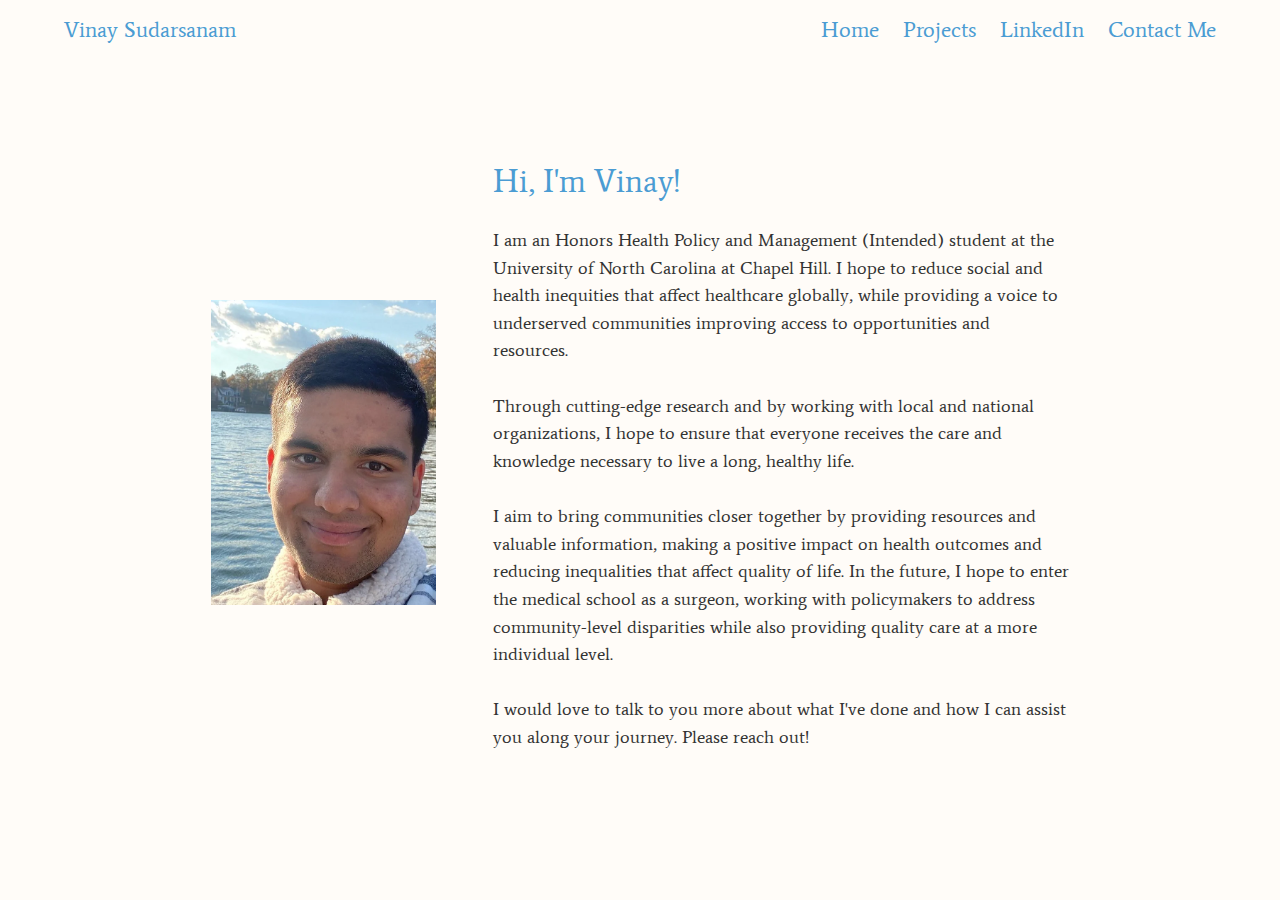
==== index.html @ 4bdfe21c "Update index.html" ====
<!DOCTYPE html>
<html lang="en">
<head>
    <meta charset="UTF-8">
    <meta name="viewport" content="width=device-width, initial-scale=1">
    <title>Vinay Sudarsanam</title>
    <link rel="stylesheet" href="style.css">

</head>
<body>
    <div class="nav-container">
        <div class="header">
            <button id="name-button">Vinay Sudarsanam</button>
        </div>
        <div class="top-buttons">
            <button id = 'home-button'>Home</button>
            <button id = 'projects-button'>Projects</button>
            <button id = 'linkedin-button'>LinkedIn</button>
            <button id = 'github-button'>Contact Me</button>
        </div>
    </div>
    <div class="content-container">
        <div class="image">
            <img src="vinayimg.png" width="200" height="400">
        </div>
        <div class="text-content">
            <div class="description">
                <h1>Hi, I'm Vinay!</h1>
                    <h2>I am an Honors Health Policy and Management (Intended) student at the 
                    University of North Carolina at Chapel Hill. I hope to reduce social and 
                    health inequities that affect healthcare globally, while providing a voice 
                    to underserved communities improving access to opportunities and resources.
                    <br><br>
                    Through cutting-edge research and by working with local and national organizations, 
                    I hope to ensure that everyone receives the care and knowledge necessary to live a 
                    long, healthy life. 
                    <br><br>
                    I aim to bring communities closer together by providing resources and valuable information, making a positive impact on health outcomes and reducing inequalities that affect quality of life. In the future, I hope to enter the medical school as a surgeon, working with policymakers to address community-level disparities while also providing quality care at a more individual level.
                    <br><br>
                    I would love to talk to you more about what I've done and how I can assist you along your journey. Please reach out!</p>
                  </h2>
                </div>
        </div>
    </div>
    <script src="script.js"></script>
</body>
</html>
---- style.css ----
@import url('https://fonts.googleapis.com/css2?family=Hind&family=Average&display=swap');
body {
    background: #FFFCF8;
    font-family: "Average";
    color: #555;
    line-height: 1.5;
    padding: 1em;
    margin: 0 auto;
    width: 90%;
}

h1 {
    text-align: left;
    color: #4B9CD3;
    font-size: 2em;
    font-weight: normal;
}

h2 {
    text-align: left;
    color: #333;
    font-weight: normal;
    font-size: 1.15em;
    margin-top: 1em;
}
h4 {
    text-align: left;
    color: #000000;
    font-weight: bold;
    font-size: 1.15em;
    margin-top: 1em;
}

.description-box {
    display: inline-block;
    border: 2px solid #4B9CD3;
    border-radius: 10px; /* To make the box round */
    padding: 0.5em 1em; /* Adjust the padding as needed */
    margin: 1em 0;
    transition: box-shadow 0.2s ease-in-out;
  }
  
  /* Add hover style for when the box is tapped */
  .description-box:hover {
    box-shadow: 0 0 5px rgba(75, 156, 211, 0.7);
  }

.nav-container {
    display: flex;
    justify-content: space-between;
    align-items: center;
    flex-wrap: wrap;
}

.top-buttons,
.header {
    display: flex;
    gap: 1.5em;
}

.top-buttons button,
.header button {
    padding: 0;
    border: none;
    background: none;
    font-family: "Average";
    font-size: 1.35em;
    color: #4B9CD3;
    cursor: pointer;
}

.top-buttons button:hover {
    text-decoration: underline; 
}

.header button {
    font-weight: normal;
    white-space: nowrap;
}

.content-container {
    display: flex;
    justify-content: center;
    align-items: center;
    flex-wrap: wrap;
    margin-top: 8%;
}

.text-content {
    display: flex;
    box-sizing: border-box;
    max-width: 50%;
    margin-left: 5%;
}

.image img {
    display: flex;
    width: 225px;
    height: 305px;
}

.project-container {
    display: flex;
    flex-wrap: wrap;
    justify-content: space-evenly;
    align-items: flex-start;
    margin: 0 auto;
    width: 90%;
    margin-top: 8%;
}

.project {
    box-sizing: border-box;
    border: 7px solid #4B9CD3;
    border-radius: 25px;
    margin: 2%;
    width: 500px;
    /* min-width: 350px; */
    box-shadow: 0 0 100% #4F758B;
    transition: box-shadow 0.2s ease-in-out;
}

.project:hover {
    box-shadow: 0 0 30px #4F758B;
}

.project img {
    display: block;
    margin: auto;
    margin-top: 8%;
    margin-bottom: auto;
}

.project-description {
    text-align: center;
    padding: 10%;

}
  
h3 {
    text-align: center;
    color: #333;
    font-weight: normal;
    font-size: 1.25em;
    margin-top: 0em;
}

.project-button {
    display: inline-block;
    padding: 10px 20px;
    background-color: #4B9CD3;
    color: #FFFFFF;
    border: 2px solid #4B9CD3;
    border-radius: 4px;
    text-decoration: none;
  }
  
  .project-button:hover {
    background-color: #37749F;
    border-color: #37749F;
  }

  .button-container {
    display: flex;
    justify-content: center;
    margin-top: 20px; /* Adjust the margin as needed */
}

  .center-image {
    display: block;
    margin: 0 auto;
  }
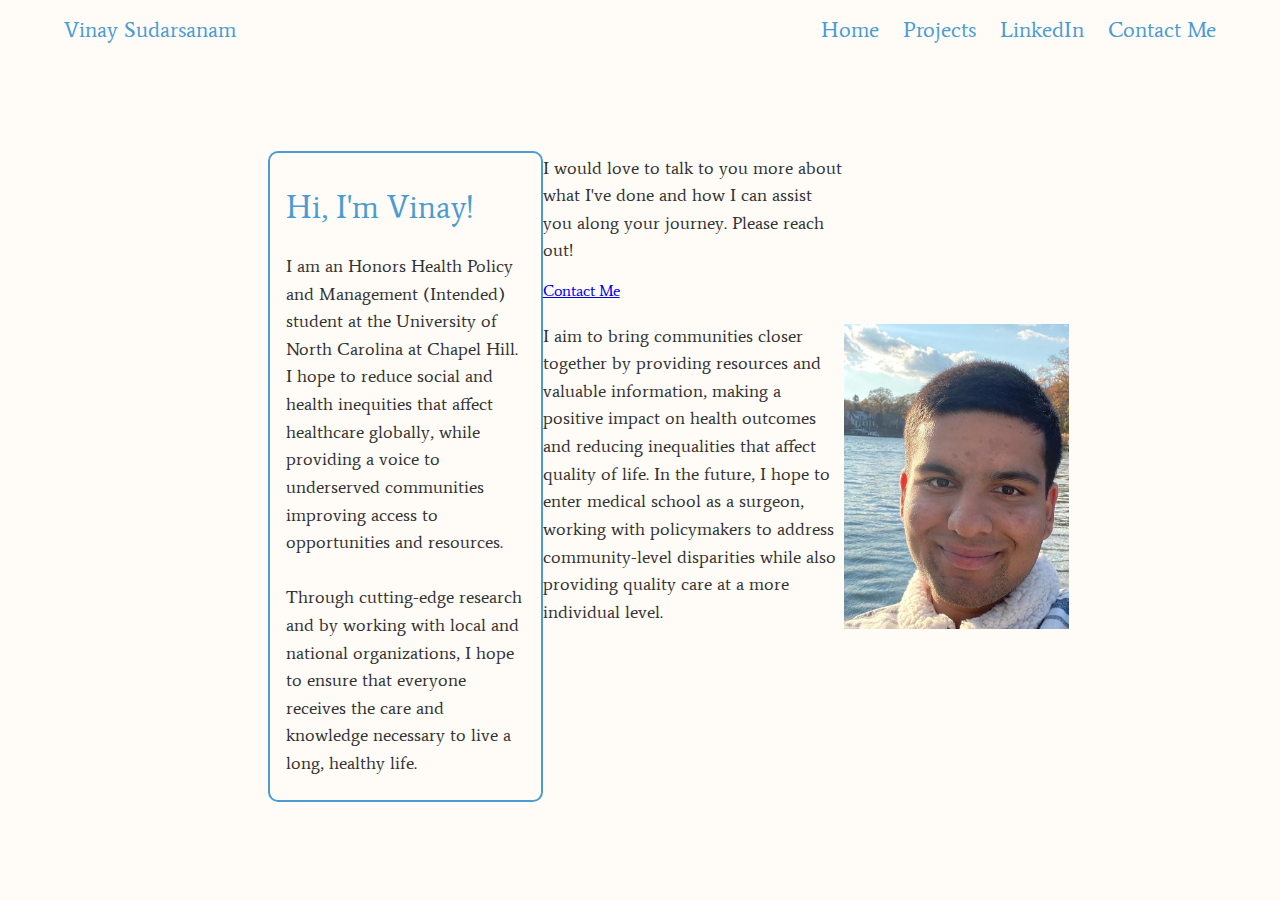
==== commit 7d4cae48: "Update index.html" ====
--- a/index.html
+++ b/index.html
@@ -5,7 +5,6 @@
     <meta name="viewport" content="width=device-width, initial-scale=1">
     <title>Vinay Sudarsanam</title>
     <link rel="stylesheet" href="style.css">
-
 </head>
 <body>
     <div class="nav-container">
@@ -13,19 +12,17 @@
             <button id="name-button">Vinay Sudarsanam</button>
         </div>
         <div class="top-buttons">
-            <button id = 'home-button'>Home</button>
-            <button id = 'projects-button'>Projects</button>
-            <button id = 'linkedin-button'>LinkedIn</button>
-            <button id = 'github-button'>Contact Me</button>
+            <button id="home-button">Home</button>
+            <button id="projects-button">Projects</button>
+            <button id="linkedin-button">LinkedIn</button>
+            <button id="github-button">Contact Me</button>
         </div>
     </div>
     <div class="content-container">
-        <div class="image">
-            <img src="vinayimg.png" width="200" height="400">
-        </div>
         <div class="text-content">
-            <div class="description">
-                <h1>Hi, I'm Vinay!</h1>
+            <div class="description-box">
+                <div class="description">
+                    <h1>Hi, I'm Vinay!</h1>
                     <h2>I am an Honors Health Policy and Management (Intended) student at the 
                     University of North Carolina at Chapel Hill. I hope to reduce social and 
                     health inequities that affect healthcare globally, while providing a voice 
@@ -34,17 +31,24 @@
                     Through cutting-edge research and by working with local and national organizations, 
                     I hope to ensure that everyone receives the care and knowledge necessary to live a 
                     long, healthy life. 
-                    <br><br>
-                    I aim to bring communities closer together by providing resources and valuable information, making a positive impact on health outcomes and reducing inequalities that affect quality of life. In the future, I hope to enter the medical school as a surgeon, working with policymakers to address community-level disparities while also providing quality care at a more individual level.
-                    <br><br>
-                    I would love to talk to you more about what I've done and how I can assist you along your journey. Please reach out!</p>
-                  </h2>
+                    </h2>
                 </div>
+            </div>
+            <div class="second-half-text">
+                <h2>I would love to talk to you more about what I've done and how I can assist you along your journey. Please reach out!</h2>
+                <a href="contact-button" class="center-button">Contact Me</a>
+                <h2>I aim to bring communities closer together by providing resources and valuable information, making a positive impact on health outcomes and reducing inequalities that affect quality of life. In the future, I hope to enter medical school as a surgeon, working with policymakers to address community-level disparities while also providing quality care at a more individual level.</h2>
+            </div>
+        </div>
+        <div class="image">
+            <img src="vinayimg.png" width="282" height="382">
         </div>
     </div>
+            
+            
+    </div>
+    
+    
     <script src="script.js"></script>
 </body>
 </html>
-
-
-
--- a/style.css
+++ b/style.css
@@ -170,3 +170,12 @@
     display: block;
     margin: 0 auto;
   }
+
+
+  .header-text {
+    font-size: 30px;
+}
+
+.description p {
+    font-size: 17px;
+}
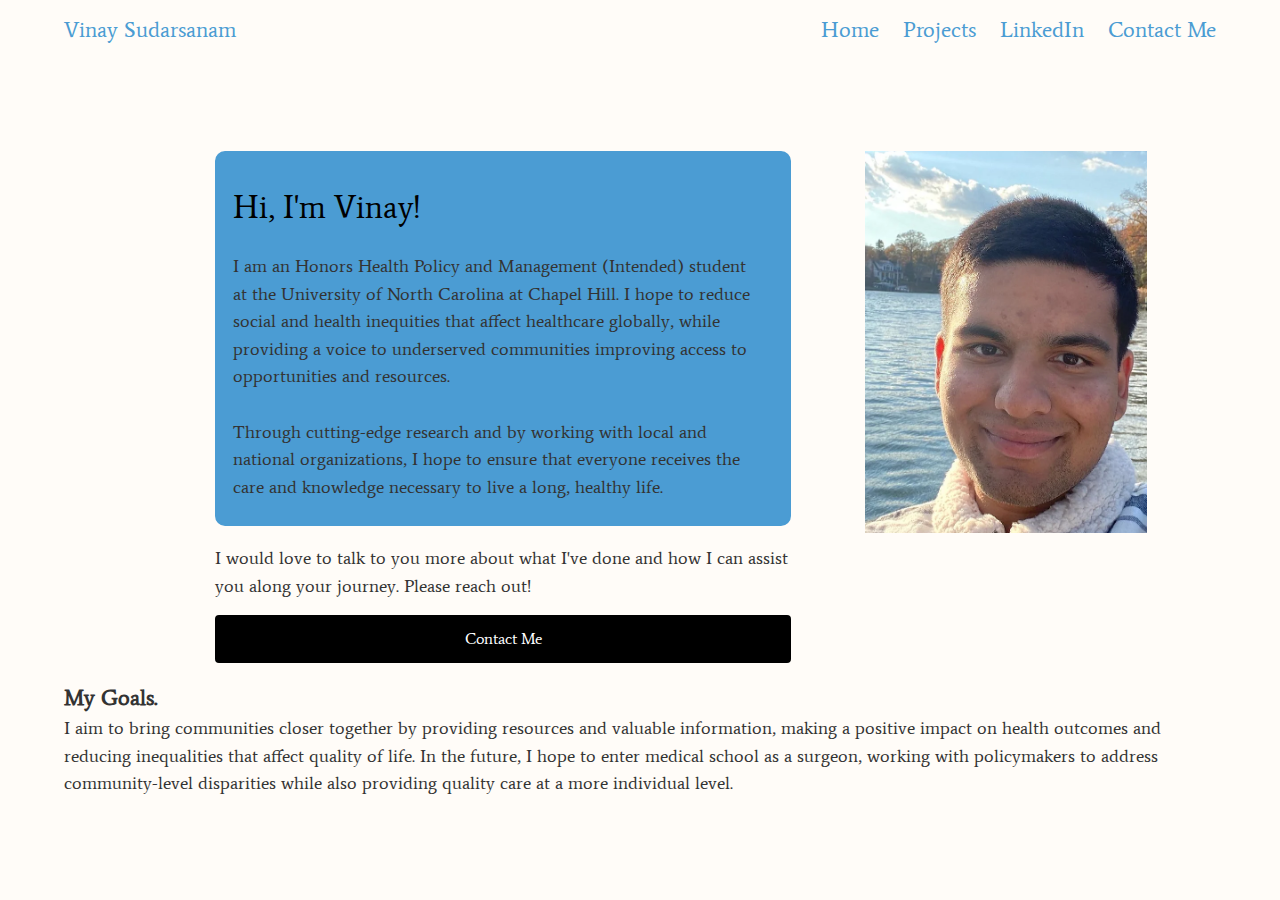
==== commit bdcebc1a: "Update index.html" ====
--- a/index.html
+++ b/index.html
@@ -37,7 +37,6 @@
             <div class="second-half-text">
                 <h2>I would love to talk to you more about what I've done and how I can assist you along your journey. Please reach out!</h2>
                 <a href="contact-button" class="center-button">Contact Me</a>
-                <h2>I aim to bring communities closer together by providing resources and valuable information, making a positive impact on health outcomes and reducing inequalities that affect quality of life. In the future, I hope to enter medical school as a surgeon, working with policymakers to address community-level disparities while also providing quality care at a more individual level.</h2>
             </div>
         </div>
         <div class="image">
@@ -47,8 +46,20 @@
             
             
     </div>
-    
+    <div class="bottom-text">
+        <div class="bottom-text-box">
+        <h2><strong style="font-size: 22px;">My Goals.</strong>
+            <br>
+            I aim to bring communities closer together by providing resources and 
+            valuable information, making a positive impact on health outcomes and reducing
+             inequalities that affect quality of life. In the future, I hope to enter medical 
+             school as a surgeon, working with policymakers to address community-level 
+             disparities while also providing quality care at a more individual level.</h2>
+        </div>
+    </div>
     
     <script src="script.js"></script>
 </body>
 </html>
+
+
--- a/style.css
+++ b/style.css
@@ -11,7 +11,7 @@
 
 h1 {
     text-align: left;
-    color: #4B9CD3;
+    color: #000000;
     font-size: 2em;
     font-weight: normal;
 }
@@ -23,6 +23,7 @@
     font-size: 1.15em;
     margin-top: 1em;
 }
+
 h4 {
     text-align: left;
     color: #000000;
@@ -81,23 +82,26 @@
 .content-container {
     display: flex;
     justify-content: center;
-    align-items: center;
-    flex-wrap: wrap;
+    align-items: flex-start;
     margin-top: 8%;
 }
 
 .text-content {
-    display: flex;
-    box-sizing: border-box;
     max-width: 50%;
-    margin-left: 5%;
-}
-
-.image img {
-    display: flex;
-    width: 225px;
-    height: 305px;
-}
+    margin-right: 5%; /* Adjust the margin as needed */
+}
+
+.second-half-text {
+    margin-top: 1em; /* Adjust the margin as needed */
+}
+
+
+.description,
+
+.description {
+    margin-right: 2%; /* Adjust the margin as needed */
+}
+
 
 .project-container {
     display: flex;
@@ -108,12 +112,13 @@
     width: 90%;
     margin-top: 8%;
 }
+
 
 .project {
     box-sizing: border-box;
     border: 7px solid #4B9CD3;
     border-radius: 25px;
-    margin: 2%;
+    margin: 1%;
     width: 500px;
     /* min-width: 350px; */
     box-shadow: 0 0 100% #4F758B;
@@ -127,22 +132,19 @@
 .project img {
     display: block;
     margin: auto;
-    margin-top: 8%;
+    margin-top: 5%;
     margin-bottom: auto;
 }
 
-.project-description {
+.project .text {
+    display: none;
     text-align: center;
     padding: 10%;
-
-}
-  
-h3 {
-    text-align: center;
-    color: #333;
-    font-weight: normal;
-    font-size: 1.25em;
-    margin-top: 0em;
+}
+
+.project .expand-button {
+    display: none;
+    margin-top: 20px;
 }
 
 .project-button {
@@ -153,19 +155,26 @@
     border: 2px solid #4B9CD3;
     border-radius: 4px;
     text-decoration: none;
-  }
-  
-  .project-button:hover {
+}
+
+.project-button:hover {
     background-color: #37749F;
     border-color: #37749F;
-  }
-
-  .button-container {
+}
+
+.button-container {
     display: flex;
     justify-content: center;
     margin-top: 20px; /* Adjust the margin as needed */
 }
 
+h3 {
+    text-align: center;
+    color: #333;
+    font-weight: normal;
+    font-size: 1.25em;
+    margin-top: 0em;
+}
   .center-image {
     display: block;
     margin: 0 auto;
@@ -176,6 +185,42 @@
     font-size: 30px;
 }
 
-.description p {
-    font-size: 17px;
-}
+.description-box {
+    display: flex;
+    border: 2px solid #4B9CD3;
+    background-color: #4B9CD3;
+    border-radius: 10px;
+    padding: 0.5em 1em;
+    margin: 1em 0;
+    transition: box-shadow 0.2s ease-in-out;
+    overflow: auto; /* Added to handle overflow */
+}
+
+.description {
+    flex: 1;
+}
+
+.image {
+    width: 200px;
+    margin-top: 1em;
+    margin-left: 1em; /* Added to create spacing */
+}
+
+.center-button {
+    display: block;
+    margin: 0 auto;
+    text-align: center;
+    background-color: #000000;
+    color: #FFFFFF;
+    border: 2px solid #000000;
+    border-radius: 4px;
+    text-decoration: none;
+    padding: 10px 20px;
+
+
+  }
+  
+
+  
+
+  
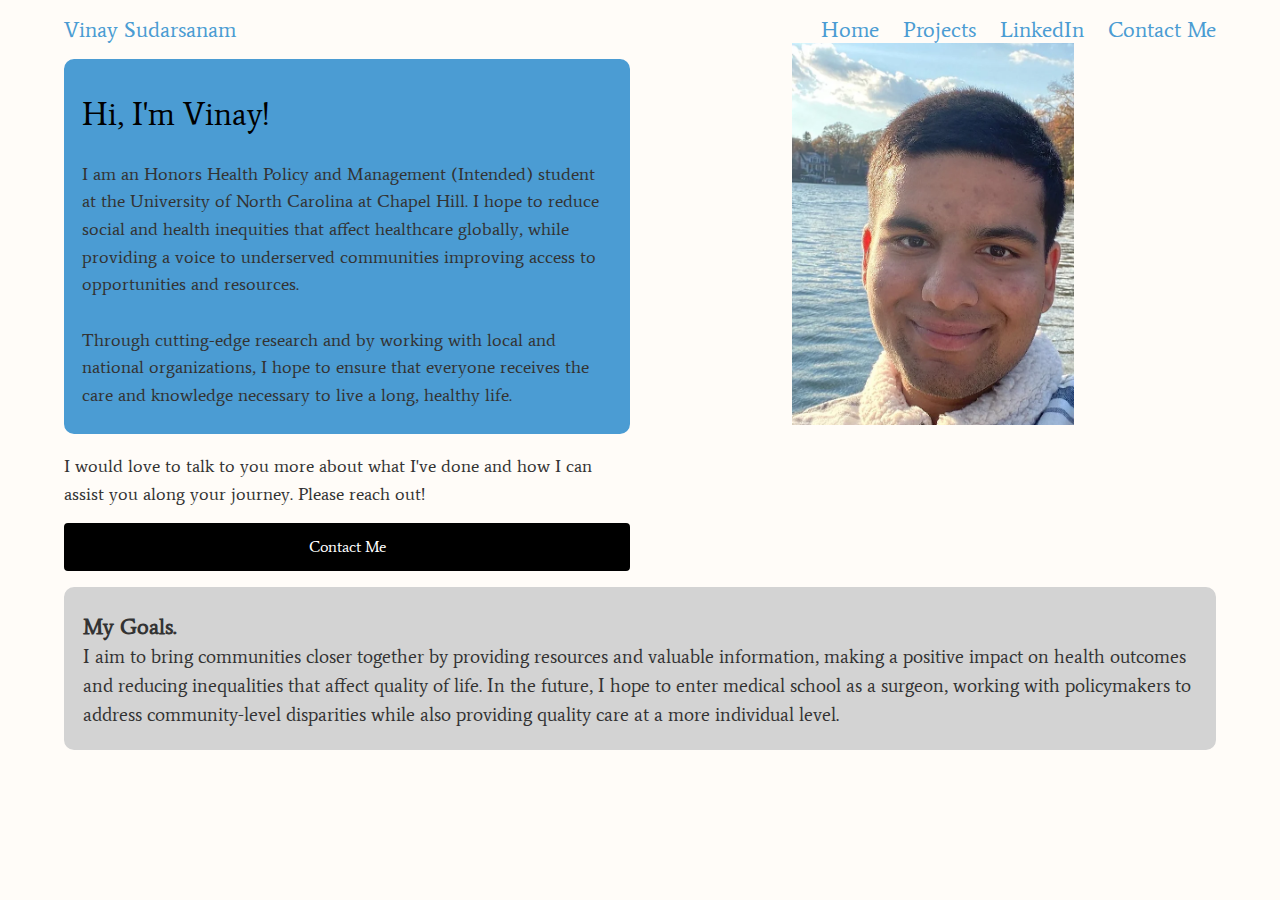
==== commit 647df1ba: "Update index.html" ====
--- a/index.html
+++ b/index.html
@@ -18,8 +18,8 @@
             <button id="github-button">Contact Me</button>
         </div>
     </div>
-    <div class="content-container">
-        <div class="text-content">
+    <div class="intro-container">
+        <div class="content-content">
             <div class="description-box">
                 <div class="description">
                     <h1>Hi, I'm Vinay!</h1>
--- a/style.css
+++ b/style.css
@@ -7,6 +7,22 @@
     padding: 1em;
     margin: 0 auto;
     width: 90%;
+}
+
+.body-container {
+    display: flex;
+    justify-content: center;
+    align-items: flex-start;
+    margin-top: 8%;
+    width: 100%; /* Set the content container to take up the full width of the screen */
+    max-width: 1200px; /* Add a maximum width to avoid excessive stretching on very large screens */
+    margin: 0 auto; /* Center the content container horizontally on the page */
+}
+.content-container {
+    display: flex;
+    justify-content: center;
+    align-items: flex-start;
+    margin-top: 8%;
 }
 
 h1 {
@@ -79,24 +95,11 @@
     white-space: nowrap;
 }
 
-.content-container {
-    display: flex;
-    justify-content: center;
-    align-items: flex-start;
-    margin-top: 8%;
-}
-
-.text-content {
-    max-width: 50%;
-    margin-right: 5%; /* Adjust the margin as needed */
-}
-
 .second-half-text {
     margin-top: 1em; /* Adjust the margin as needed */
 }
 
 
-.description,
 
 .description {
     margin-right: 2%; /* Adjust the margin as needed */
@@ -196,15 +199,56 @@
     overflow: auto; /* Added to handle overflow */
 }
 
-.description {
-    flex: 1;
-}
-
+
+
+
+/* Add this new style for the image and description box */
 .image {
-    width: 200px;
-    margin-top: 1em;
-    margin-left: 1em; /* Added to create spacing */
-}
+    display: block;
+    text-align: center;
+    margin-bottom: 20px;
+  }
+  
+  .description-box {
+    display: flex; /* Use Flexbox for the description box and image */
+    flex-direction: column; /* Default: display stacked on small screens */
+  }
+  
+  /* Add media query for screen width > 768px (adjust this value as needed) */
+  @media (min-width: 769px) {
+    .intro-container {
+      display: grid; /* Use CSS Grid for the main content container on larger screens */
+      grid-template-columns: 1fr 1fr; /* Two columns for image and description */
+      grid-gap: 20px; /* Add gap between the columns */
+      align-items: flex-start; /* Align items to the top */
+    }
+  
+    .image {
+      order: 2; /* Reorder the image to appear second */
+      max-width: 100%; /* Allow the image to take full width on larger screens */
+      margin-bottom: 0; /* Remove the margin at the bottom */
+    }
+  }
+  
+  /* Add media query for screen width <= 768px (adjust this value as needed) */
+  @media (max-width: 768px) {
+    .intro-container {
+      display: flex; /* Use Flexbox for the main content container on smaller screens */
+      flex-direction: column-reverse; /* Reverse the order of content for better layout */
+    }
+  
+    .image {
+      max-width: 100%; /* Allow the image to take full width on smaller screens */
+    }
+  }
+  
+  
+  
+  
+  
+  
+  
+  
 
 .center-button {
     display: block;
@@ -216,11 +260,25 @@
     border-radius: 4px;
     text-decoration: none;
     padding: 10px 20px;
-
-
-  }
-  
-
-  
-
-  
+  }
+  
+  .bottom-text {
+    text-align: center;
+    color: #333;
+    font-weight: normal;
+    font-size: 1.05em;
+    margin-top: 0em;
+    justify-content: center;
+
+}
+
+.bottom-text-box {
+    display: flex;
+    border: 2px solid #D3D3D3;
+    background-color: #D3D3D3;
+    border-radius: 10px;
+    padding: 0.1em 1em;
+    margin: 1em 0;
+    transition: box-shadow 0.2s ease-in-out;
+    overflow: auto; /* Added to handle overflow */
+}
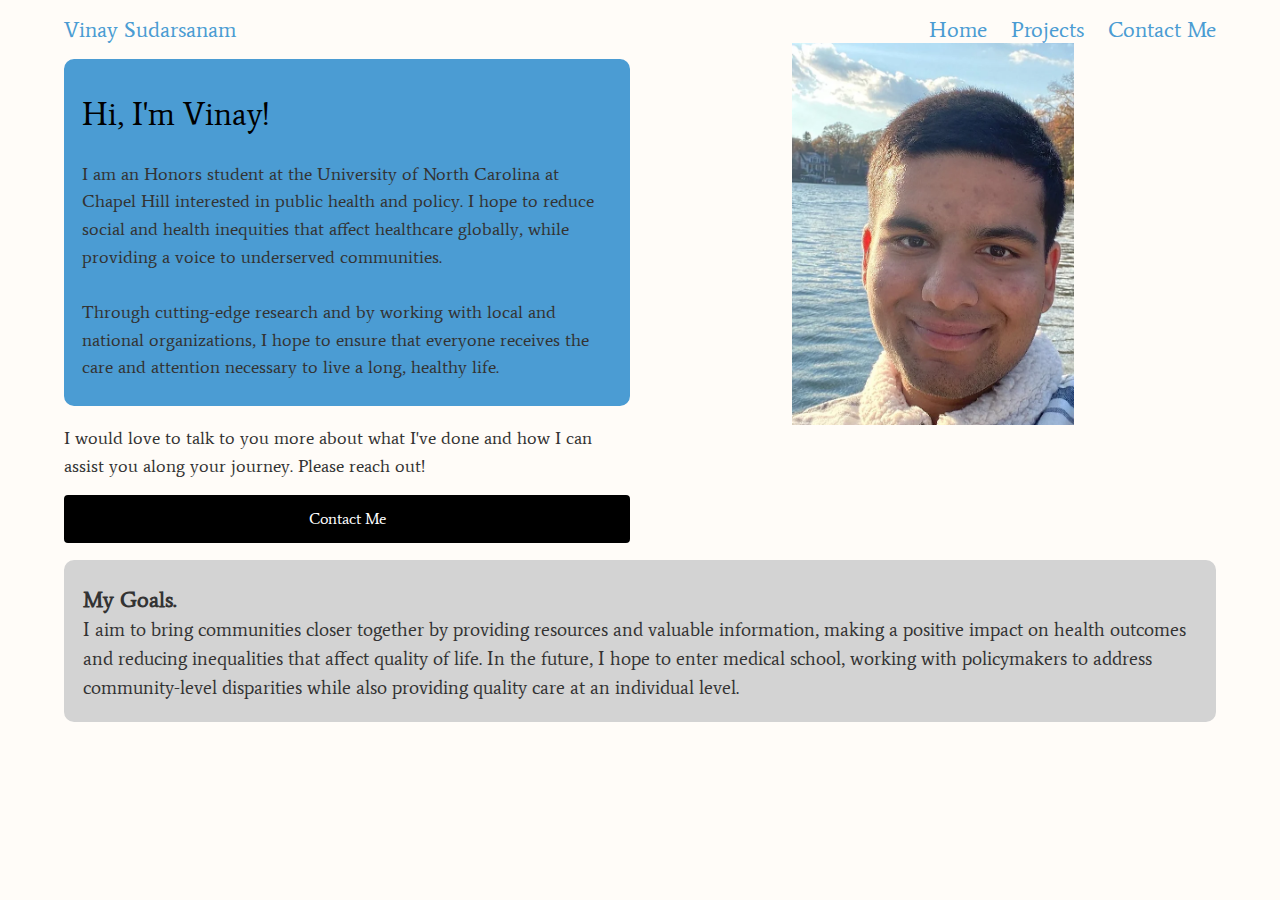
==== commit b866edc0: "Update index.html" ====
--- a/index.html
+++ b/index.html
@@ -14,8 +14,7 @@
         <div class="top-buttons">
             <button id="home-button">Home</button>
             <button id="projects-button">Projects</button>
-            <button id="linkedin-button">LinkedIn</button>
-            <button id="github-button">Contact Me</button>
+            <button id="contact-button">Contact Me</button>
         </div>
     </div>
     <div class="intro-container">
@@ -23,13 +22,13 @@
             <div class="description-box">
                 <div class="description">
                     <h1>Hi, I'm Vinay!</h1>
-                    <h2>I am an Honors Health Policy and Management (Intended) student at the 
-                    University of North Carolina at Chapel Hill. I hope to reduce social and 
+                    <h2>I am an Honors student at the 
+                    University of North Carolina at Chapel Hill interested in public health and policy. I hope to reduce social and 
                     health inequities that affect healthcare globally, while providing a voice 
-                    to underserved communities improving access to opportunities and resources.
+                    to underserved communities.
                     <br><br>
                     Through cutting-edge research and by working with local and national organizations, 
-                    I hope to ensure that everyone receives the care and knowledge necessary to live a 
+                    I hope to ensure that everyone receives the care and attention necessary to live a 
                     long, healthy life. 
                     </h2>
                 </div>
@@ -53,8 +52,8 @@
             I aim to bring communities closer together by providing resources and 
             valuable information, making a positive impact on health outcomes and reducing
              inequalities that affect quality of life. In the future, I hope to enter medical 
-             school as a surgeon, working with policymakers to address community-level 
-             disparities while also providing quality care at a more individual level.</h2>
+             school, working with policymakers to address community-level 
+             disparities while also providing quality care at an individual level.</h2>
         </div>
     </div>
     
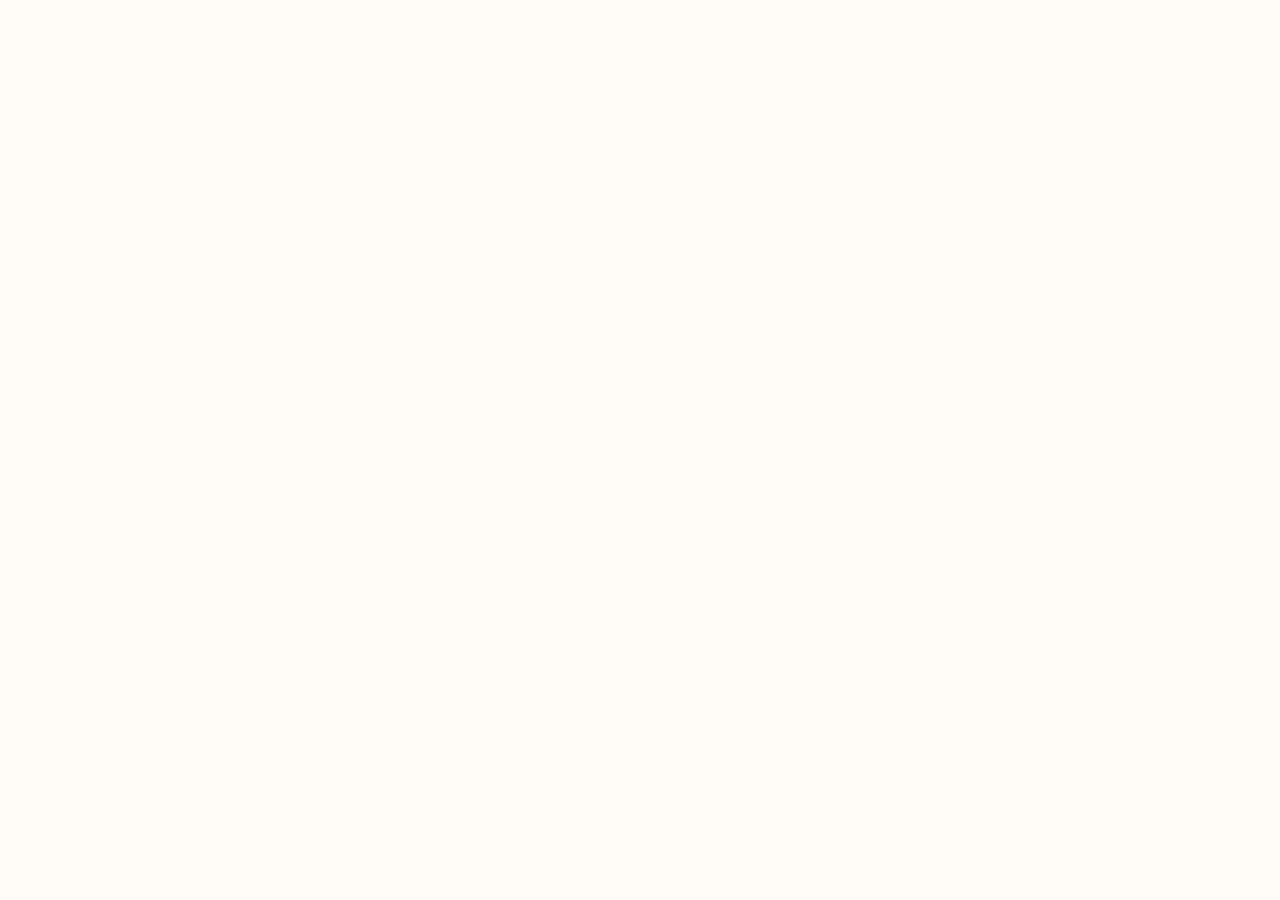
==== commit 58147b89: "Update index.html" ====
--- a/index.html
+++ b/index.html
@@ -7,57 +7,7 @@
     <link rel="stylesheet" href="style.css">
 </head>
 <body>
-    <div class="nav-container">
-        <div class="header">
-            <button id="name-button">Vinay Sudarsanam</button>
-        </div>
-        <div class="top-buttons">
-            <button id="home-button">Home</button>
-            <button id="projects-button">Projects</button>
-            <button id="contact-button">Contact Me</button>
-        </div>
-    </div>
-    <div class="intro-container">
-        <div class="content-content">
-            <div class="description-box">
-                <div class="description">
-                    <h1>Hi, I'm Vinay!</h1>
-                    <h2>I am an Honors student at the 
-                    University of North Carolina at Chapel Hill interested in public health and policy. I hope to reduce social and 
-                    health inequities that affect healthcare globally, while providing a voice 
-                    to underserved communities.
-                    <br><br>
-                    Through cutting-edge research and by working with local and national organizations, 
-                    I hope to ensure that everyone receives the care and attention necessary to live a 
-                    long, healthy life. 
-                    </h2>
-                </div>
-            </div>
-            <div class="second-half-text">
-                <h2>I would love to talk to you more about what I've done and how I can assist you along your journey. Please reach out!</h2>
-                <a href="contact-button" class="center-button">Contact Me</a>
-            </div>
-        </div>
-        <div class="image">
-            <img src="vinayimg.png" width="282" height="382">
-        </div>
-    </div>
-            
-            
-    </div>
-    <div class="bottom-text">
-        <div class="bottom-text-box">
-        <h2><strong style="font-size: 22px;">My Goals.</strong>
-            <br>
-            I aim to bring communities closer together by providing resources and 
-            valuable information, making a positive impact on health outcomes and reducing
-             inequalities that affect quality of life. In the future, I hope to enter medical 
-             school, working with policymakers to address community-level 
-             disparities while also providing quality care at an individual level.</h2>
-        </div>
-    </div>
-    
-    <script src="script.js"></script>
+   
 </body>
 </html>
 
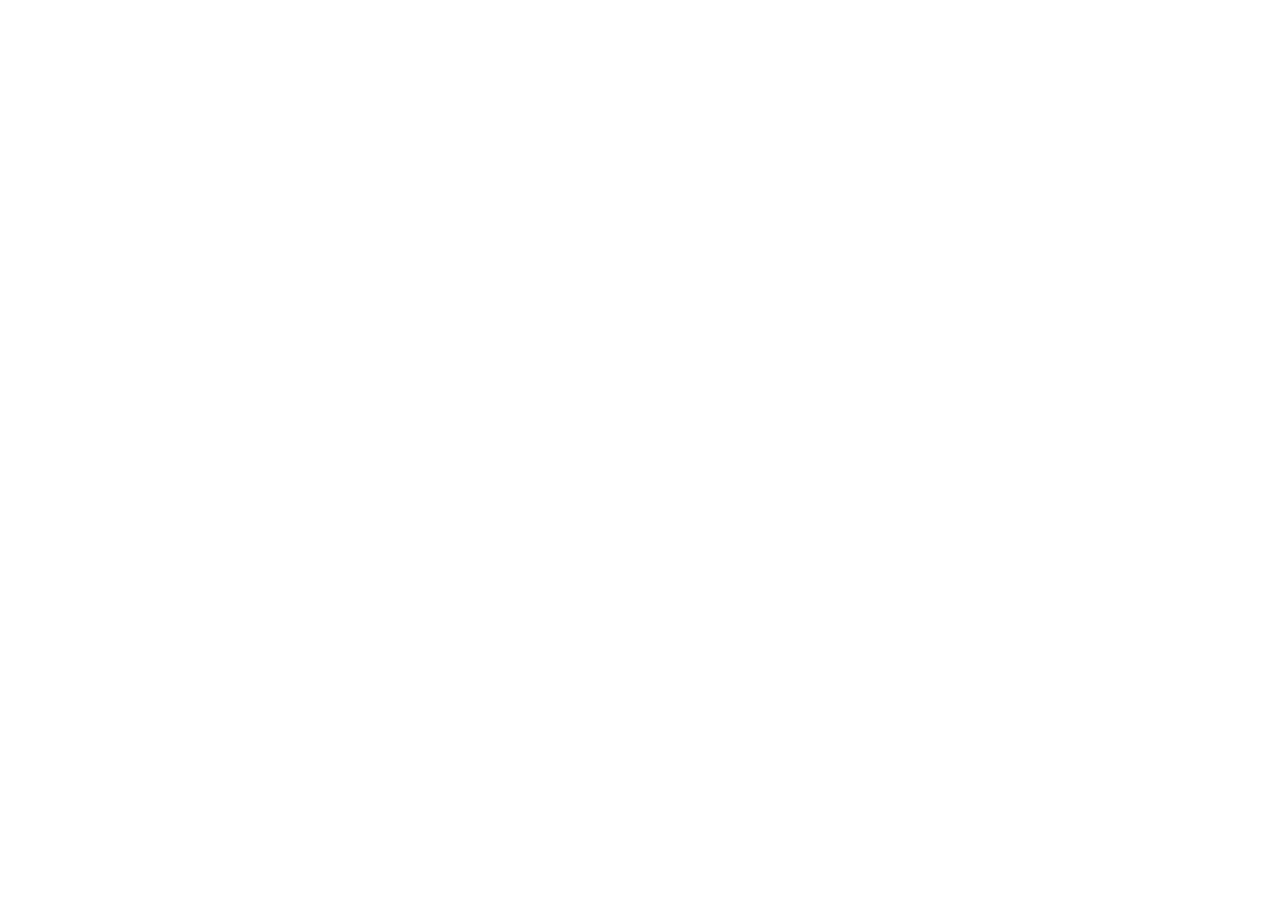
==== commit 94dbfdff: "Update index.html" ====
--- a/index.html
+++ b/index.html
@@ -4,7 +4,6 @@
     <meta charset="UTF-8">
     <meta name="viewport" content="width=device-width, initial-scale=1">
     <title>Vinay Sudarsanam</title>
-    <link rel="stylesheet" href="style.css">
 </head>
 <body>
    
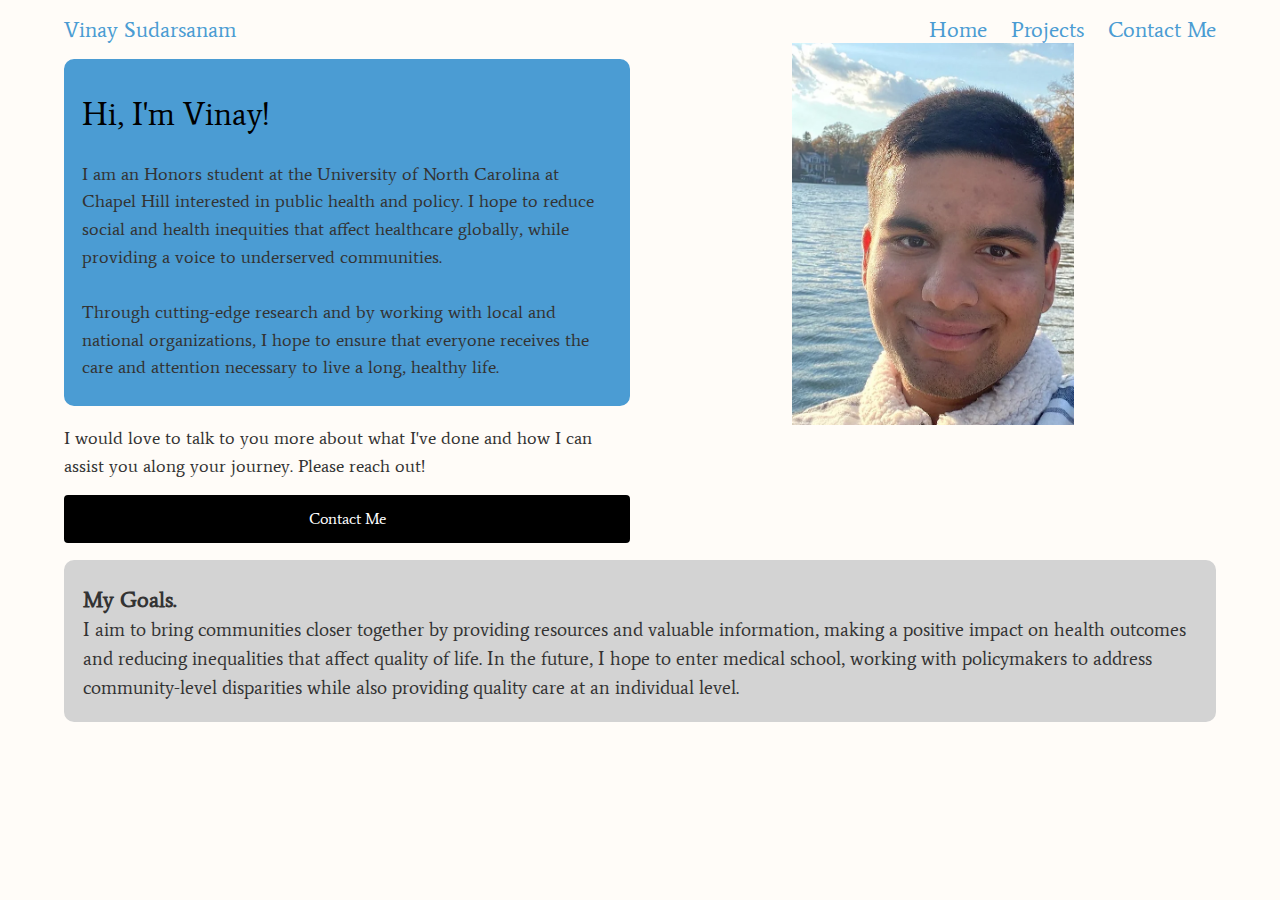
==== commit eee9028f: "Update index.html" ====
--- a/index.html
+++ b/index.html
@@ -4,9 +4,60 @@
     <meta charset="UTF-8">
     <meta name="viewport" content="width=device-width, initial-scale=1">
     <title>Vinay Sudarsanam</title>
+    <link rel="stylesheet" href="style.css">
 </head>
 <body>
-   
+    <div class="nav-container">
+        <div class="header">
+            <button id="name-button">Vinay Sudarsanam</button>
+        </div>
+        <div class="top-buttons">
+            <button id="home-button">Home</button>
+            <button id="projects-button">Projects</button>
+            <button id="contact-button">Contact Me</button>
+        </div>
+    </div>
+    <div class="intro-container">
+        <div class="content-content">
+            <div class="description-box">
+                <div class="description">
+                    <h1>Hi, I'm Vinay!</h1>
+                    <h2>I am an Honors student at the 
+                    University of North Carolina at Chapel Hill interested in public health and policy. I hope to reduce social and 
+                    health inequities that affect healthcare globally, while providing a voice 
+                    to underserved communities.
+                    <br><br>
+                    Through cutting-edge research and by working with local and national organizations, 
+                    I hope to ensure that everyone receives the care and attention necessary to live a 
+                    long, healthy life. 
+                    </h2>
+                </div>
+            </div>
+            <div class="second-half-text">
+                <h2>I would love to talk to you more about what I've done and how I can assist you along your journey. Please reach out!</h2>
+                <a href="contact-button" class="center-button">Contact Me</a>
+            </div>
+        </div>
+        <div class="image">
+            <img src="vinayimg.png" width="282" height="382">
+        </div>
+    </div>
+            
+            
+    </div>
+    <div class="bottom-text">
+        <div class="bottom-text-box">
+        <h2><strong style="font-size: 22px;">My Goals.</strong>
+            <br>
+            I aim to bring communities closer together by providing resources and 
+            valuable information, making a positive impact on health outcomes and reducing
+             inequalities that affect quality of life. In the future, I hope to enter medical 
+             school, working with policymakers to address community-level 
+             disparities while also providing quality care at an individual level.</h2>
+        </div>
+    </div>
+    
+    <script src="script.js"></script>
 </body>
 </html>
 
--- a/style.css
+++ b/style.css
@@ -0,0 +1,284 @@
+@import url('https://fonts.googleapis.com/css2?family=Hind&family=Average&display=swap');
+body {
+    background: #FFFCF8;
+    font-family: "Average";
+    color: #555;
+    line-height: 1.5;
+    padding: 1em;
+    margin: 0 auto;
+    width: 90%;
+}
+
+.body-container {
+    display: flex;
+    justify-content: center;
+    align-items: flex-start;
+    margin-top: 8%;
+    width: 100%; /* Set the content container to take up the full width of the screen */
+    max-width: 1200px; /* Add a maximum width to avoid excessive stretching on very large screens */
+    margin: 0 auto; /* Center the content container horizontally on the page */
+}
+.content-container {
+    display: flex;
+    justify-content: center;
+    align-items: flex-start;
+    margin-top: 8%;
+}
+
+h1 {
+    text-align: left;
+    color: #000000;
+    font-size: 2em;
+    font-weight: normal;
+}
+
+h2 {
+    text-align: left;
+    color: #333;
+    font-weight: normal;
+    font-size: 1.15em;
+    margin-top: 1em;
+}
+
+h4 {
+    text-align: left;
+    color: #000000;
+    font-weight: bold;
+    font-size: 1.15em;
+    margin-top: 1em;
+}
+
+.description-box {
+    display: inline-block;
+    border: 2px solid #4B9CD3;
+    border-radius: 10px; /* To make the box round */
+    padding: 0.5em 1em; /* Adjust the padding as needed */
+    margin: 1em 0;
+    transition: box-shadow 0.2s ease-in-out;
+  }
+  
+  /* Add hover style for when the box is tapped */
+  .description-box:hover {
+    box-shadow: 0 0 5px rgba(75, 156, 211, 0.7);
+  }
+
+.nav-container {
+    display: flex;
+    justify-content: space-between;
+    align-items: center;
+    flex-wrap: wrap;
+}
+
+.top-buttons,
+.header {
+    display: flex;
+    gap: 1.5em;
+}
+
+.top-buttons button,
+.header button {
+    padding: 0;
+    border: none;
+    background: none;
+    font-family: "Average";
+    font-size: 1.35em;
+    color: #4B9CD3;
+    cursor: pointer;
+}
+
+.top-buttons button:hover {
+    text-decoration: underline; 
+}
+
+.header button {
+    font-weight: normal;
+    white-space: nowrap;
+}
+
+.second-half-text {
+    margin-top: 1em; /* Adjust the margin as needed */
+}
+
+
+
+.description {
+    margin-right: 2%; /* Adjust the margin as needed */
+}
+
+
+.project-container {
+    display: flex;
+    flex-wrap: wrap;
+    justify-content: space-evenly;
+    align-items: flex-start;
+    margin: 0 auto;
+    width: 90%;
+    margin-top: 8%;
+}
+
+
+.project {
+    box-sizing: border-box;
+    border: 7px solid #4B9CD3;
+    border-radius: 25px;
+    margin: 1%;
+    width: 500px;
+    /* min-width: 350px; */
+    box-shadow: 0 0 100% #4F758B;
+    transition: box-shadow 0.2s ease-in-out;
+}
+
+.project:hover {
+    box-shadow: 0 0 30px #4F758B;
+}
+
+.project img {
+    display: block;
+    margin: auto;
+    margin-top: 5%;
+    margin-bottom: auto;
+}
+
+.project .text {
+    display: none;
+    text-align: center;
+    padding: 10%;
+}
+
+.project .expand-button {
+    display: none;
+    margin-top: 20px;
+}
+
+.project-button {
+    display: inline-block;
+    padding: 10px 20px;
+    background-color: #4B9CD3;
+    color: #FFFFFF;
+    border: 2px solid #4B9CD3;
+    border-radius: 4px;
+    text-decoration: none;
+}
+
+.project-button:hover {
+    background-color: #37749F;
+    border-color: #37749F;
+}
+
+.button-container {
+    display: flex;
+    justify-content: center;
+    margin-top: 20px; /* Adjust the margin as needed */
+}
+
+h3 {
+    text-align: center;
+    color: #333;
+    font-weight: normal;
+    font-size: 1.25em;
+    margin-top: 0em;
+}
+  .center-image {
+    display: block;
+    margin: 0 auto;
+  }
+
+
+  .header-text {
+    font-size: 30px;
+}
+
+.description-box {
+    display: flex;
+    border: 2px solid #4B9CD3;
+    background-color: #4B9CD3;
+    border-radius: 10px;
+    padding: 0.5em 1em;
+    margin: 1em 0;
+    transition: box-shadow 0.2s ease-in-out;
+    overflow: auto; /* Added to handle overflow */
+}
+
+
+
+
+/* Add this new style for the image and description box */
+.image {
+    display: block;
+    text-align: center;
+    margin-bottom: 20px;
+  }
+  
+  .description-box {
+    display: flex; /* Use Flexbox for the description box and image */
+    flex-direction: column; /* Default: display stacked on small screens */
+  }
+  
+  /* Add media query for screen width > 768px (adjust this value as needed) */
+  @media (min-width: 769px) {
+    .intro-container {
+      display: grid; /* Use CSS Grid for the main content container on larger screens */
+      grid-template-columns: 1fr 1fr; /* Two columns for image and description */
+      grid-gap: 20px; /* Add gap between the columns */
+      align-items: flex-start; /* Align items to the top */
+    }
+  
+    .image {
+      order: 2; /* Reorder the image to appear second */
+      max-width: 100%; /* Allow the image to take full width on larger screens */
+      margin-bottom: 0; /* Remove the margin at the bottom */
+    }
+  }
+  
+  /* Add media query for screen width <= 768px (adjust this value as needed) */
+  @media (max-width: 768px) {
+    .intro-container {
+      display: flex; /* Use Flexbox for the main content container on smaller screens */
+      flex-direction: column-reverse; /* Reverse the order of content for better layout */
+    }
+  
+    .image {
+      max-width: 100%; /* Allow the image to take full width on smaller screens */
+    }
+  }
+  
+  
+  
+  
+  
+  
+  
+  
+
+.center-button {
+    display: block;
+    margin: 0 auto;
+    text-align: center;
+    background-color: #000000;
+    color: #FFFFFF;
+    border: 2px solid #000000;
+    border-radius: 4px;
+    text-decoration: none;
+    padding: 10px 20px;
+  }
+  
+  .bottom-text {
+    text-align: center;
+    color: #333;
+    font-weight: normal;
+    font-size: 1.05em;
+    margin-top: 0em;
+    justify-content: center;
+
+}
+
+.bottom-text-box {
+    display: flex;
+    border: 2px solid #D3D3D3;
+    background-color: #D3D3D3;
+    border-radius: 10px;
+    padding: 0.1em 1em;
+    margin: 1em 0;
+    transition: box-shadow 0.2s ease-in-out;
+    overflow: auto; /* Added to handle overflow */
+}
